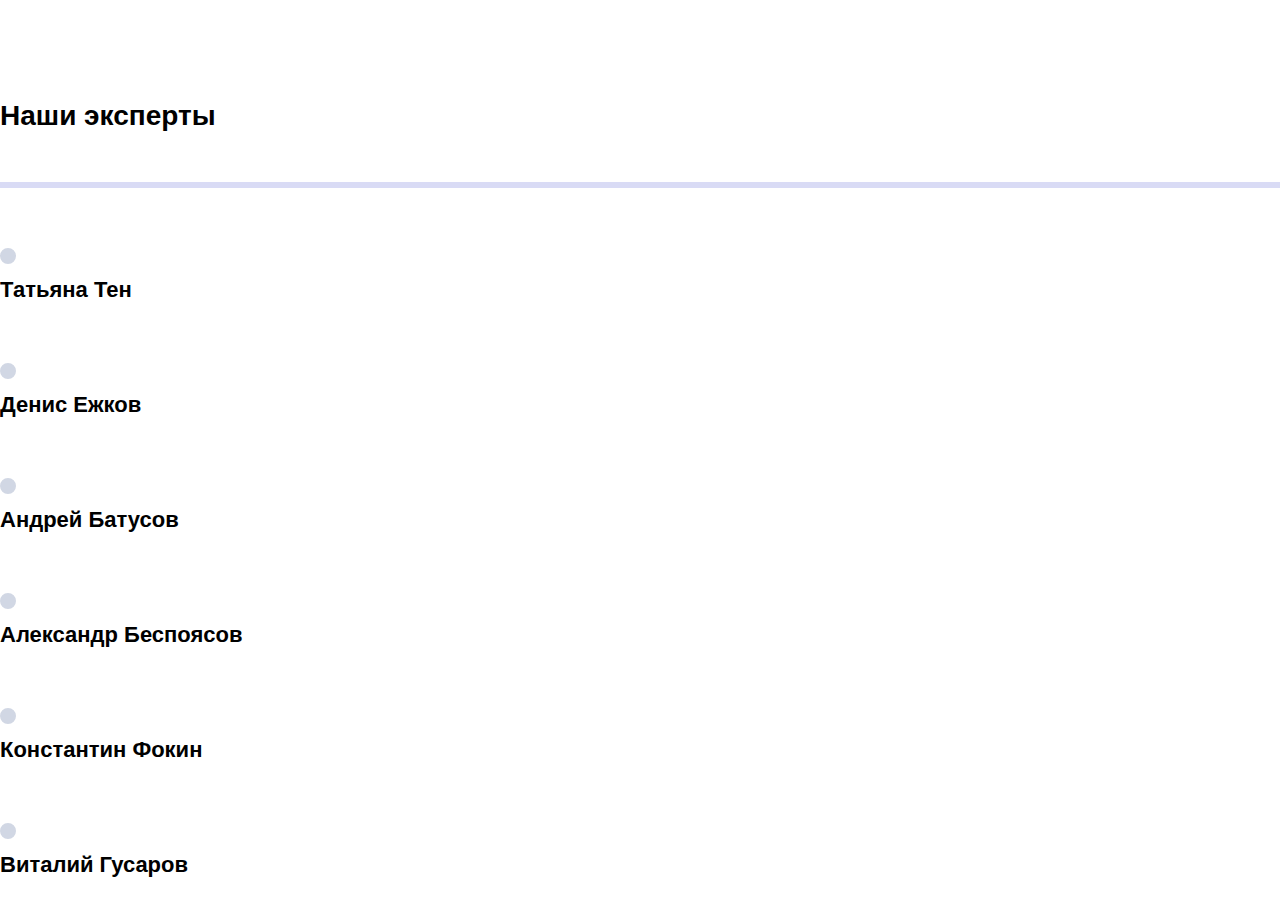
==== 4.block-elements-positioning/our-experts-section/index.html @ 047fea79 "Успешно доделал 3 задание и добавил в папку 4, до этого в комитах не отследить по действиям что было" ====
<!DOCTYPE html>
<html lang="ru">
<head>
  <meta charset="UTF-8">
  <meta name="viewport" content="width=device-width, initial-scale=1.0">
  <meta http-equiv="X-UA-Compatible" content="ie=edge">
  <link rel="stylesheet" href="./css/styles.css">
  <title>Наши эксперты</title>
</head>

<body>
<section class="section"></section>
<h2 class="section-title">Наши эксперты</h2>
<div class="speakers"></div>

<div class="speaker"></div>
<img src="https://netology-code.github.io/html-2-homeworks/block-elements-positioning/our-experts-section/img/6211.jpg" class="speaker-photo" alt>
<span class="speaker-name">Татьяна Тен</span>

<div class="speaker"></div>
<img src="https://netology-code.github.io/html-2-homeworks/block-elements-positioning/our-experts-section/img/18702.jpeg" class="speaker-photo" alt>
<span class="speaker-name">Денис Ежков</span>

<div class="speaker"></div>
<img src="https://netology-code.github.io/html-2-homeworks/block-elements-positioning/our-experts-section/img/18292.jpeg" class="speaker-photo" alt>
<span class="speaker-name">Андрей Батусов</span>

<div class="speaker"></div>
<img src="https://netology-code.github.io/html-2-homeworks/block-elements-positioning/our-experts-section/img/16689.jpeg" class="speaker-photo" alt>
<span class="speaker-name">Александр Беспоясов</span>

<div class="speaker"></div>
<img src="https://netology-code.github.io/html-2-homeworks/block-elements-positioning/our-experts-section/img/9998.jpeg" class="speaker-photo" alt>
<span class="speaker-name">Константин Фокин</span>

<div class="speaker"></div>
<img src="https://netology-code.github.io/html-2-homeworks/block-elements-positioning/our-experts-section/img/19697.jpeg" class="speaker-photo" alt>
<span class="speaker-name">Виталий Гусаров</span>
</body>
</html>
---- 4.block-elements-positioning/our-experts-section/css/styles.css ----
body {
	font-family: -apple-system, BlinkMacSystemFont, Segoe UI, Roboto, Open Sans, Ubuntu, Fira Sans, Helvetica Neue, sans-serif;
	font-size: 15px;
	margin: 0;
}

.section {
	padding-top: 50px;
	padding-bottom: 50px;
	text-align: center;
	
	width: 1206px;
	margin-left: auto;
	margin-right: auto;
}

.section-title {
	margin-top: 0;
	margin-bottom: 0;
	font-size: 28px;
}

.speakers {
	margin-top: 50px;
	border: 3px solid rgba(179, 184, 236, 0.5);
}

.speaker {
	box-sizing: border-box;
	padding: 30px 20px;
	width: 400px;
}

.speaker-photo {
	width: 150px;
	border: 8px solid #d1d7e4;
	border-radius: 50%;
}

.speaker-name {
	display: block;
	font-weight: 700;
	font-size: 22px;
	margin-top: 10px;
}
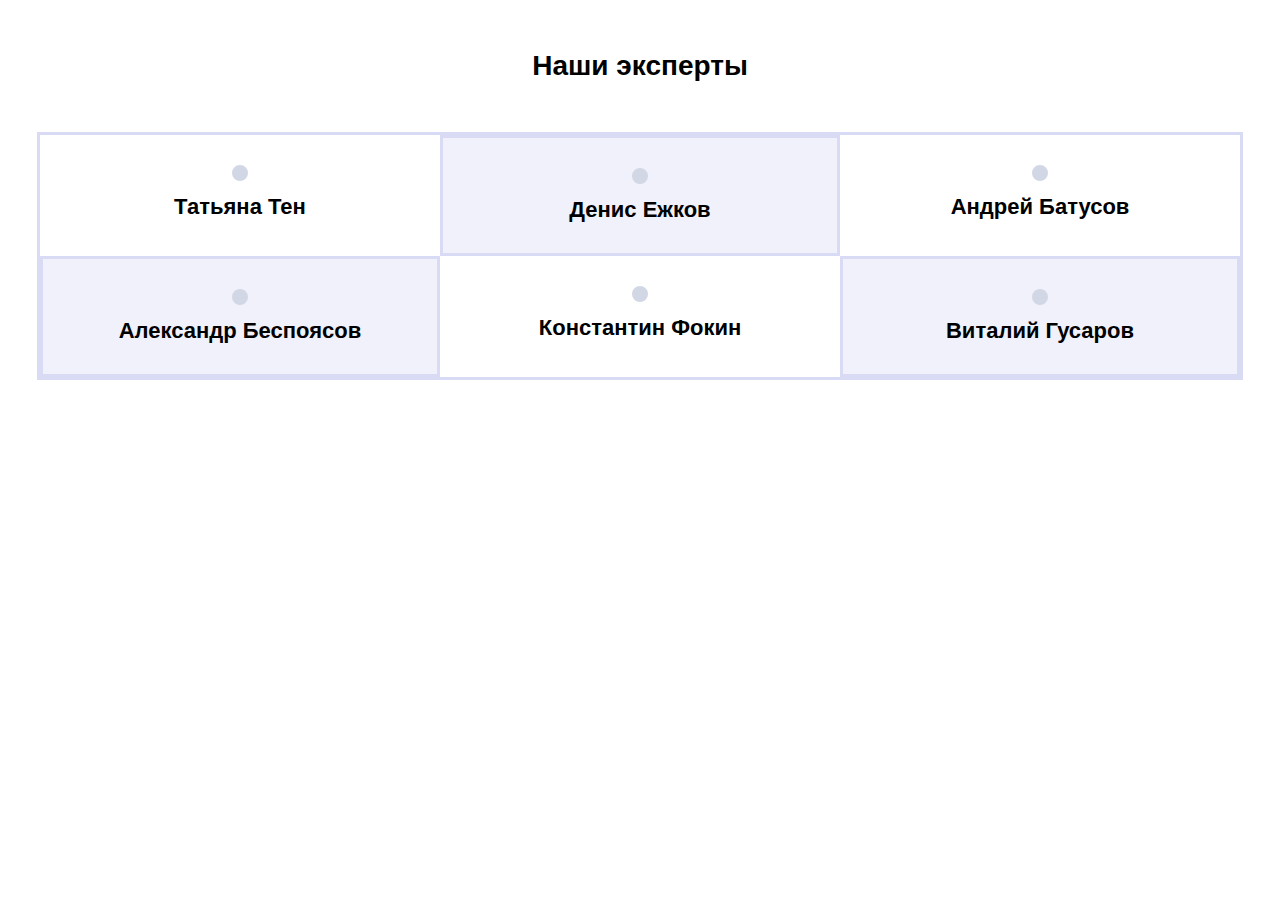
==== commit bb6fa810: "успешно сделал 4 дз, добавил 5 дз" ====
--- a/4.block-elements-positioning/our-experts-section/index.html
+++ b/4.block-elements-positioning/our-experts-section/index.html
@@ -1,40 +1,66 @@
 <!DOCTYPE html>
 <html lang="ru">
-<head>
-  <meta charset="UTF-8">
-  <meta name="viewport" content="width=device-width, initial-scale=1.0">
-  <meta http-equiv="X-UA-Compatible" content="ie=edge">
-  <link rel="stylesheet" href="./css/styles.css">
-  <title>Наши эксперты</title>
-</head>
+  <head>
+    <meta charset="UTF-8" />
+    <meta name="viewport" content="width=device-width, initial-scale=1.0" />
+    <meta http-equiv="X-UA-Compatible" content="ie=edge" />
+    <link rel="stylesheet" href="./css/styles.css" />
+    <title>Наши эксперты</title>
+  </head>
 
-<body>
-<section class="section"></section>
-<h2 class="section-title">Наши эксперты</h2>
-<div class="speakers"></div>
-
-<div class="speaker"></div>
-<img src="https://netology-code.github.io/html-2-homeworks/block-elements-positioning/our-experts-section/img/6211.jpg" class="speaker-photo" alt>
-<span class="speaker-name">Татьяна Тен</span>
-
-<div class="speaker"></div>
-<img src="https://netology-code.github.io/html-2-homeworks/block-elements-positioning/our-experts-section/img/18702.jpeg" class="speaker-photo" alt>
-<span class="speaker-name">Денис Ежков</span>
-
-<div class="speaker"></div>
-<img src="https://netology-code.github.io/html-2-homeworks/block-elements-positioning/our-experts-section/img/18292.jpeg" class="speaker-photo" alt>
-<span class="speaker-name">Андрей Батусов</span>
-
-<div class="speaker"></div>
-<img src="https://netology-code.github.io/html-2-homeworks/block-elements-positioning/our-experts-section/img/16689.jpeg" class="speaker-photo" alt>
-<span class="speaker-name">Александр Беспоясов</span>
-
-<div class="speaker"></div>
-<img src="https://netology-code.github.io/html-2-homeworks/block-elements-positioning/our-experts-section/img/9998.jpeg" class="speaker-photo" alt>
-<span class="speaker-name">Константин Фокин</span>
-
-<div class="speaker"></div>
-<img src="https://netology-code.github.io/html-2-homeworks/block-elements-positioning/our-experts-section/img/19697.jpeg" class="speaker-photo" alt>
-<span class="speaker-name">Виталий Гусаров</span>
-</body>
+  <body>
+    <section class="section">
+      <h2 class="section-title">Наши эксперты</h2>
+      <div class="speakers">
+        <div class="speaker">
+          <img
+            src="https://netology-code.github.io/html-2-homeworks/block-elements-positioning/our-experts-section/img/6211.jpg"
+            class="speaker-photo"
+            alt
+          />
+          <span class="speaker-name">Татьяна Тен</span>
+        </div>
+        <div class="speaker">
+          <img
+            src="https://netology-code.github.io/html-2-homeworks/block-elements-positioning/our-experts-section/img/18702.jpeg"
+            class="speaker-photo"
+            alt
+          />
+          <span class="speaker-name">Денис Ежков</span>
+        </div>
+        <div class="speaker">
+          <img
+            src="https://netology-code.github.io/html-2-homeworks/block-elements-positioning/our-experts-section/img/18292.jpeg"
+            class="speaker-photo"
+            alt
+          />
+          <span class="speaker-name">Андрей Батусов</span>
+        </div>
+        <div class="speaker">
+          <img
+            src="https://netology-code.github.io/html-2-homeworks/block-elements-positioning/our-experts-section/img/16689.jpeg"
+            class="speaker-photo"
+            alt
+          />
+          <span class="speaker-name">Александр Беспоясов</span>
+        </div>
+        <div class="speaker">
+          <img
+            src="https://netology-code.github.io/html-2-homeworks/block-elements-positioning/our-experts-section/img/9998.jpeg"
+            class="speaker-photo"
+            alt
+          />
+          <span class="speaker-name">Константин Фокин</span>
+        </div>
+        <div class="speaker">
+          <img
+            src="https://netology-code.github.io/html-2-homeworks/block-elements-positioning/our-experts-section/img/19697.jpeg"
+            class="speaker-photo"
+            alt
+          />
+          <span class="speaker-name">Виталий Гусаров</span>
+        </div>
+      </div>
+    </section>
+  </body>
 </html>
--- a/4.block-elements-positioning/our-experts-section/css/styles.css
+++ b/4.block-elements-positioning/our-experts-section/css/styles.css
@@ -23,12 +23,19 @@
 .speakers {
 	margin-top: 50px;
 	border: 3px solid rgba(179, 184, 236, 0.5);
+	display: flex;
+	flex-wrap: wrap;
 }
 
 .speaker {
 	box-sizing: border-box;
 	padding: 30px 20px;
 	width: 400px;
+}
+
+.speaker:nth-child(2n+2) {
+	border: 3px solid #d9dbf5;
+	background-color: #f0f1fb;
 }
 
 .speaker-photo {
